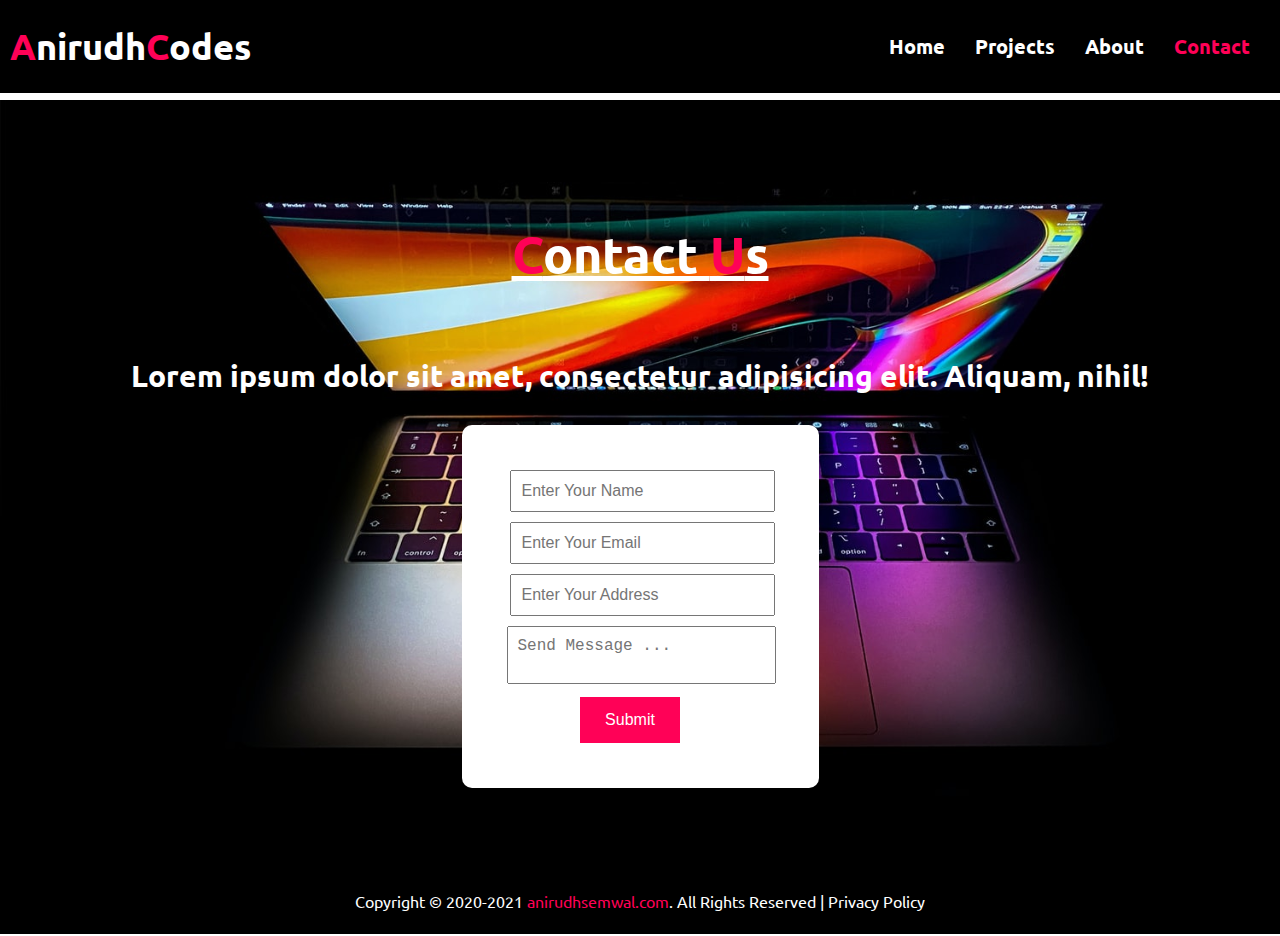
==== contact.html @ aa29c767 "myWebsite" ====
<!DOCTYPE html>
<html lang="en">
<head>
    <meta charset="UTF-8">
    <meta http-equiv="X-UA-Compatible" content="IE=edge">
    <meta name="viewport" content="width=device-width, initial-scale=1.0">
    <link rel="stylesheet" href="style.css">
    <title>Contact Us</title>
</head>
<body>
    <header class="bg"> 
        <div class="logo">
            <h1> <span>A</span>nirudh<span>C</span>odes</h1>
        </div>

        <div class="menuToggle" onclick="toggleMenu()"></div>
        <ul class="navigation">
            <li class="item"> <a href="index.html">Home</a></li>
            <li class="item"> <a href="projects.html">Projects</a> </li>
            <li class="item"> <a href="about.html">About</a></li>
            <li class="item"> <a  href="contact.html" class="live">Contact</a></li>
           
        </ul>
    </header>

    <section class="contact">
        <div class="title">
            <h2 class="center"> <span>C</span>ontact <span>U</span>s</h2>
            <p class="center">Lorem ipsum dolor sit amet, consectetur adipisicing elit. Aliquam, nihil!</p>
        </div>

        <div class="content">  <!-- contactForm -->
                <div class="inputBox">   <!-- inputBoxes -->
                    <input type="text" placeholder="Enter Your Name">
                </div>
                <div class="inputBox">
                    <input type="text" placeholder="Enter Your Email">
                </div>
                <div class="inputBox">
                    <input type="text" placeholder="Enter Your Address">
                </div>
                <div class="inputBox">
                    <textarea placeholder="Send Message ..."></textarea>
                </div>
                <div class="inputBox">
                    <input type="submit" value="Submit">
                </div>
        </div>
    </section>

    <section class="footer">
        <div class="content">
            <p>Copyright &copy; 2020-2021 <span> anirudhsemwal.com</span>. All Rights Reserved | Privacy Policy</p>
        </div>
    </section>
</body>
<script src="script.js"></script>
</html>
---- style.css ----
@import url('https://fonts.googleapis.com/css2?family=Ubuntu:wght@300&display=swap');
@import url('https://fonts.googleapis.com/css2?family=Kirang+Haerang&display=swap');
@import url('https://fonts.googleapis.com/css2?family=Dela+Gothic+One&display=swap');


body
{
    margin: 0;
    padding: 0;
    box-sizing: border-box;
    font-family: 'Ubuntu', sans-serif;
}


/* wo things jo common hai */
.italic 
{
    font-style: italic;
}
.bold 
{
    font-size: 40px;
    font-weight: bolder;
    color: yellow;
    font-family: -apple-system, BlinkMacSystemFont, 'Segoe UI', Roboto, Oxygen, Ubuntu, Cantarell, 'Open Sans', 'Helvetica Neue', sans-serif;
}
.btn 
{
    text-align: center;
    padding: 10px;
    background-color: #ff0157;
    color: white;
    outline: none;
    border: none;
}

.live 
{
    color: #ff0157 !important;
}

span
{
    color: #ff0157;
}

.center
{
    text-align: center;
}

section
{
    padding: 80px;
} 

/* whole top navigation bar  */

header
{
    color: white;
    position: fixed;
    top: 0;
    z-index: 1000;
    width: 100%;
    left: 0;
    display: flex;
    justify-content: space-between;
    align-items: center;
}

header.sticky
{
    background-color: white;
    color: black;
    box-shadow: 5px 2px 4px 3px rgba(63, 61, 61, 0.4);
}

header.sticky .navigation li a
{
    color: black;
}

header.sticky .menuToggle
{
    filter: invert(1);
}

header .logo
{
    font-size: 18px;
    font-weight: 900;
    margin-left: 10px;
}

header .navigation
{
    position: relative;
    display: flex;
}

header .navigation li 
{
    margin-right: 30px;
    font-size: 20px;
    list-style-type: none;
    font-weight: bold;
}
header .navigation li a
{
    color: white;
    text-decoration: none;
}

header .navigation li a:hover
{
    color: #ff0157;
    cursor: pointer;
}

/* main image wala section  */ 

.banner
{
    color: white;
    width: 100%;
    height: 90vh;
    position: relative;
    display: flex;
    justify-content: center;
    align-items: center;
    background: url(bg1.jpeg);
    background-size: cover;
}

.banner .content
{
    max-width: 900px;
    text-align: center;
}

.banner .content h2
{
    font-size: 60px;
    font-weight: bolder;
}

.banner .content p
{
    font-size: 40px;
}


/* resources Container  */

.title
{
    width: 100%;
    display: flex;
    justify-content: center;
    align-items: center;
    flex-direction: column;
}

.myResources .content
{
    display: flex;
    justify-content: center;
    flex-wrap: wrap;
    margin-top: 0px;
}

.box
{
    width: 300px;
    margin: 10px 10px ;
    background-color: white;
    padding: 20px 10px ;
    box-shadow: 10px 10px 4px rgba(63, 61, 61, 0.4);
}

.imgBx
{
    position: relative;
    width: 100%;
    height: 300px;
}

img
{
    top: 0;
    left: 0;
    position: absolute;
    height: 100%;
    width: 100%;
}

.text
{
    padding: 10px;
}

.text h3
{
    font-weight: bolder;
    font-size: 25px;
    text-align: center;
}

.myResources h2 
{
    font-size: 40px;
    text-transform: uppercase;
    word-spacing: 4px;
    font-weight: bolder;
}


/* footer container   */

.footer
{
    padding: 7px;
    background-color: black;
    color: white;
}

.footer .content p
{
    text-align: center;
}

/* hamburger menu  */

@media ( max-width: 680px )
{
    header .navigation
    {
        display: none;
    }

    .menuToggle
    {
        margin-right: 20px;
        position: relative;
        width: 40px;
        height: 40px;
        background: url(menu.png);
        background-size: 30px;
        background-repeat: no-repeat;
        background-position: center;
        cursor: pointer;
    }

    .menuToggle.active
    {
        background: url(close.png);
        background-repeat: no-repeat;
        background-position: center;
        background-size: 30px;
    }

    .don
    {
        filter: invert(1);
    }

    .navigation.active 
    {
        width: 100%;
        height: 50%;
        position: fixed;
        top: 50px;
        left: 0;
        background: rgb(145, 142, 142);
        display: flex;
        justify-content: center;
        flex-direction: column;
        align-items: center;
        color: black;
        font-size: 30px;
    }

    .navigation.active li 
    {
        padding: 10px;
    }
}

/* responsive */ 

@media ( max-width: 800px )
{
    .about 
    {
        padding: 50px !important;
    }

    .about .row
    {
        padding: 10px;
        display: flex;
        flex-direction: column;
    }

    .about .row .col50
    {
        width: 80% !important;
    }
}

@media ( max-width: 500px )
{

    .about 
    {
        width: 80vw;
        padding: 20px !important;
    }

    .about .row
    {
        padding: 10px;
        display: flex;
        flex-direction: column;
    }

    .about .row .col50
    {
        width: 100% !important;
    }



    .banner .content h2
    {
        font-size: 30px;
    }

    .banner .content p
    {
        font-size: 20px;
    }

    .myResources h2 
    {
        font-size: 25px;
    }
}

@media ( max-width: 350px )
{
  
    section 
    {
        padding: 5px;
    }
   
    .about 
    {
        width: 70vw;
    }


    header .logo
    {
        font-size: 15px;
    }
}

/* about file  */ 

.bg
{
    background-color: black;
}

.about
{
    margin-top: 100px;
}

.about .row
{
    background-color: blue;
    padding: 40px 20px; 
    border-radius: 10px;
    color: white;
    width: 100%;
    position: relative;
    display: flex;
    justify-content: center;
    align-items: center;
}

.about .row .col50
{
    width: 48%;
}

.about .row .col50 .imgBx
{
    position: relative;
    width: 100%;  
}

.about .row .col50 .imgBx img
{
    position: absolute;
    width: 100%;
    height: 100%;
}

.about .row .col50 .title
{
    padding: 10px;
    display: flex;
    flex-direction: column;
    justify-content: center;
    align-items: center;
}

.about .row .col50 .title h2
{
    font-size: 40px;
    color: yellow;

}


/* contact Form  */ 

.contact
{
    color: white;
    margin-top: 100px;
    display: flex;
    background: url(walpaper3.jpeg);
    background-size: cover;
    background-blend-mode:color-dodge;
    flex-direction: column; 
    justify-content: center;
    align-items: center;
}

.contact .title h2 
{
    font-size: 50px;
    text-decoration: underline;
}
.contact .title p
{
    font-size: 30px;
    color: white;
    font-weight: 900;
}

.contact .content
{
    background: #fff;
    border-radius: 10px;
    padding: 40px 70px 40px 40px;
    max-width: 1000px;
    display: flex;
    flex-direction: column;
    justify-content: center;
    align-items: center;
}

.contact .content input,textarea
{
    font-size: 16px;
    margin: 5px;
    padding: 10px;
    resize: none;
    width: 100%;
}

.contact .content input[type="submit"]
{
   padding: 14px 20px;
    background-color: #ff0157;
    color: white;
    outline: none;
    border: none;
}

.contact .content input[type="submit"]:hover
{
   letter-spacing: 3px;
   transition: .5s;
}

/* Projects page  */ 

.bg1
{
    padding-top: 20px;
    padding-bottom: 10px;
}

/* Covid Tracker App*/ 

.covidTracker
{
    background-color: black;
    color: white;
    margin-top: 100px;
    min-height: 100vh;
}

.covidTracker .title h1 
{
    font-size: 40px;
    margin-top: 100px;
    font-family: 'Dela Gothic One', cursive;
}

.covidData 
{
    display: flex;
    padding: 100px;
    flex-wrap: wrap;
    justify-content: center;
    align-items: center;
}

.covidData h1
{
    font-family: 'Kirang Haerang', cursive;
}
.corona 
{
    padding: 10px 15px;
    margin: 10px;
    box-shadow: 3px 3px 6px 2px  white;
}

.totalCases
{
    background-color: purple;
    height: 200px;
    width: 300px;
}

.totalDeaths
{
    background-color: rgb(7, 102, 4);
    height: 200px;
    width: 300px;
}

.info 
{
    text-align: center;
    font-size: 50px;
    text-shadow: 10px 5px 4px black;
    font-weight: bolder;
}

.totalRecovered
{
    background-color: rgb(155, 152, 8);
    height: 200px;
    width: 300px;
}

.newCases
{
    background-color: rgb(122, 52, 6);
    height: 200px;
    width: 300px;
}

.newDeaths
{
    background-color: rgb(23, 158, 211);
    height: 200px;
    width: 300px;
}

.newRecovered
{
    background-color: rgb(60, 8, 119);
    height: 200px;
    width: 300px;
}

/* Weather Update  */

.weatherUpdate 
{
    position: relative;
    margin-top: 100px;
    height: 600px;
    display: flex;
    justify-content: center;
    align-items: center;
    flex-direction: column;
    background-color: burlywood;
}

.weatherUpdate .weathermain 
{
    font-family: 'Kirang Haerang', cursive;
    color: black;
    margin-bottom: 100px;
}
.weatherUpdate  input 
{
    padding: 10px;
}

.weatherUpdate .submit 
{
    background-color: #ff0157;
    outline: none;
    padding: 10px 20px;
    border: none;
    border-radius: 10px;
}

.weatherUpdate .submit:hover
{
   letter-spacing: 3px;
   transition: .5s;
}

.desc1, .temp1 , .name1
{
    font-size: 30px;
    font-family: 'Kirang Haerang', cursive;
    font-weight: bolder;

    color: black;
}
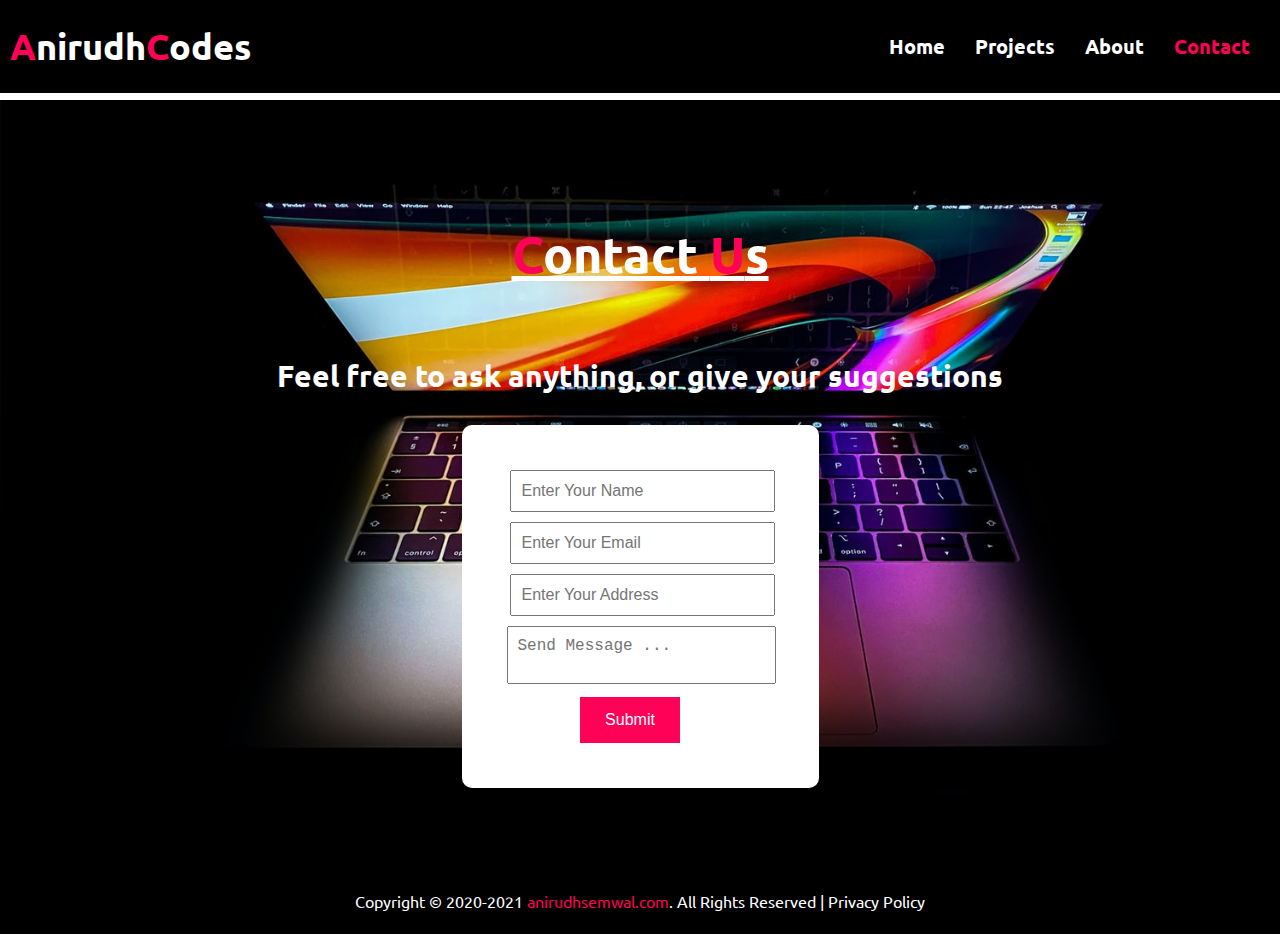
==== commit 0f84c3ec: "Update contact.html" ====
--- a/contact.html
+++ b/contact.html
@@ -26,7 +26,7 @@
     <section class="contact">
         <div class="title">
             <h2 class="center"> <span>C</span>ontact <span>U</span>s</h2>
-            <p class="center">Lorem ipsum dolor sit amet, consectetur adipisicing elit. Aliquam, nihil!</p>
+            <p class="center">Feel free to ask anything, or give your suggestions</p>
         </div>
 
         <div class="content">  <!-- contactForm -->
@@ -55,4 +55,4 @@
     </section>
 </body>
 <script src="script.js"></script>
-</html>+</html>
--- a/style.css
+++ b/style.css
@@ -234,11 +234,20 @@
 
 @media ( max-width: 680px )
 {
+     section 
+    {
+        padding: 20px;
+    }
+    
     header .navigation
     {
         display: none;
     }
-
+        
+    section 
+    {
+        padding : 10px ;
+    }
     .menuToggle
     {
         margin-right: 20px;
@@ -271,7 +280,7 @@
         height: 50%;
         position: fixed;
         top: 50px;
-        left: 0;
+        left: -20px;
         background: rgb(145, 142, 142);
         display: flex;
         justify-content: center;
@@ -285,6 +294,10 @@
     {
         padding: 10px;
     }
+    .box
+    {
+        margin: 0px 10px 
+    }
 }
 
 /* responsive */ 
@@ -633,4 +646,4 @@
     font-weight: bolder;
 
     color: black;
-} +} 
